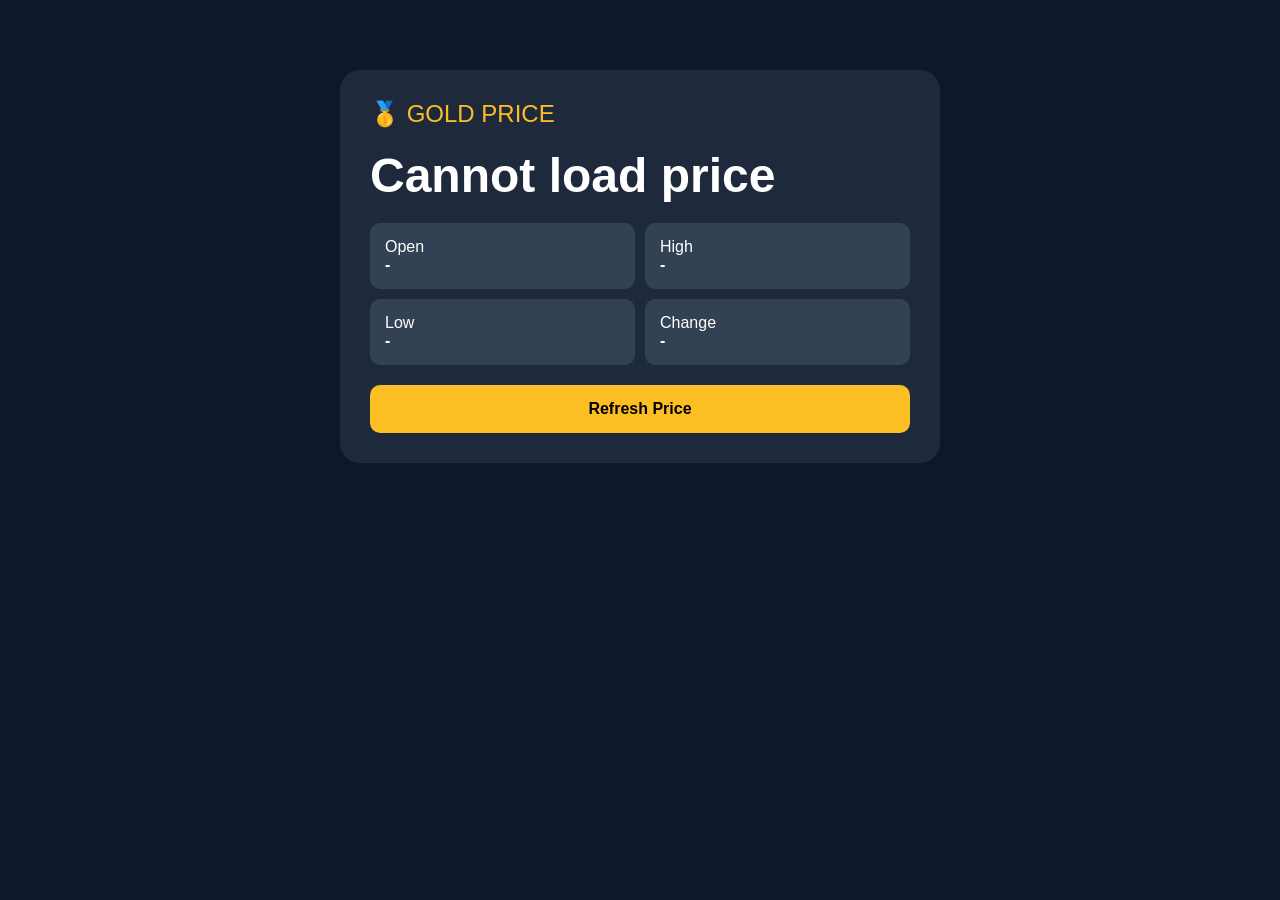
==== index.html @ ceb76544 "Create index.html" ====
<!DOCTYPE html>
<html lang="en">

<head>

<meta charset="UTF-8">

<meta
  name="viewport"
  content="width=device-width, initial-scale=1.0"
>

<title>Gold Price</title>

<style>

body {
  font-family: Arial, sans-serif;
  background: #0f172a;
  color: white;
  margin: 0;
  padding: 20px;
}

.container {
  max-width: 600px;
  margin: 50px auto;
}

.card {
  background: #1e293b;
  border-radius: 20px;
  padding: 30px;
}

.title {
  color: #fbbf24;
  font-size: 24px;
}

.price {
  font-size: 48px;
  font-weight: bold;
  margin: 20px 0;
}

.info {
  display: grid;
  grid-template-columns: 1fr 1fr;
  gap: 10px;
}

.item {
  background: #334155;
  padding: 15px;
  border-radius: 10px;
}

button {
  width: 100%;
  border: 0;
  padding: 15px;
  border-radius: 10px;

  background: #fbbf24;

  font-size: 16px;
  font-weight: bold;

  cursor: pointer;

  margin-top: 20px;
}

</style>

</head>


<body>

<div class="container">

<div class="card">

<div class="title">
🥇 GOLD PRICE
</div>

<div id="price" class="price">
Loading...
</div>

<div class="info">

<div class="item">
Open
<br>
<strong id="open">-</strong>
</div>

<div class="item">
High
<br>
<strong id="high">-</strong>
</div>

<div class="item">
Low
<br>
<strong id="low">-</strong>
</div>

<div class="item">
Change
<br>
<strong id="change">-</strong>
</div>

</div>


<button onclick="loadGold()">
Refresh Price
</button>

</div>

</div>


<script>

// ============================
// YOUR GOOGLE APPS SCRIPT URL
// ============================

const API_URL =
"https://script.google.com/macros/s/AKfycbwPgAa6dcOhNuG7QSFPsFVNl9gAFxqWnPQ32wuEBRjyB4yfTEB0nroHLc4cqM-3A8Am/exec";


// ============================
// LOAD GOLD PRICE
// ============================

async function loadGold() {

  document.getElementById("price").innerText =
    "Loading...";

  try {

    const response =
      await fetch(API_URL);

    const result =
      await response.json();

    console.log(result);

    if (!result.success) {
      throw new Error("API Error");
    }

    const gold = result.data;

    document.getElementById("price").innerText =
      "$" + Number(gold.price).toLocaleString();

    document.getElementById("open").innerText =
      gold.open || "-";

    document.getElementById("high").innerText =
      gold.high || "-";

    document.getElementById("low").innerText =
      gold.low || "-";

    document.getElementById("change").innerText =
      gold.change || "-";

  }

  catch(error) {

    console.error(error);

    document.getElementById("price").innerText =
      "Cannot load price";

  }

}


loadGold();


// AUTO REFRESH EVERY 60 SECONDS

setInterval(
  loadGold,
  60000
);

</script>

</body>

</html>
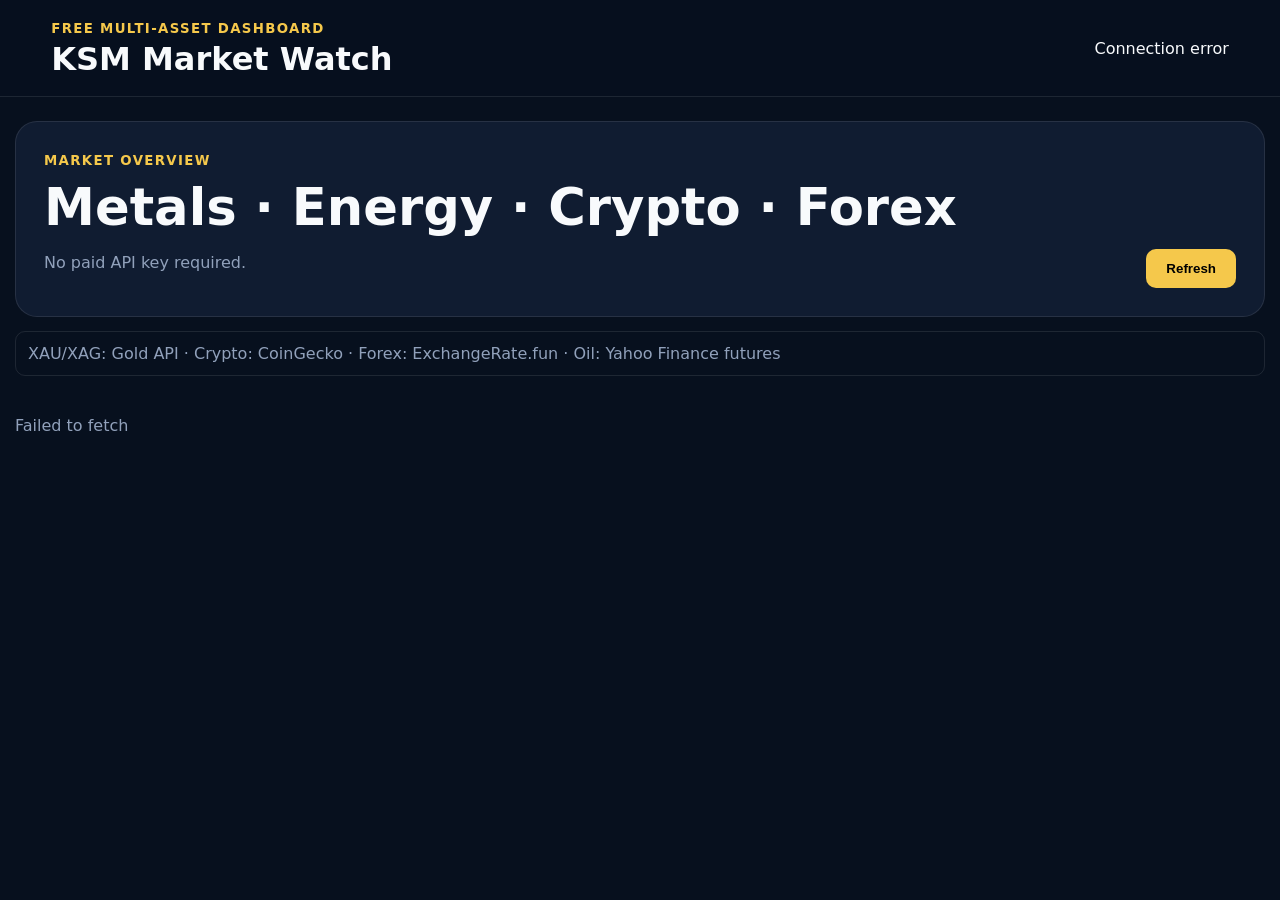
==== commit 1f4d577d: "Add files via upload" ====
--- a/index.html
+++ b/index.html
@@ -1,210 +1,6 @@
-<!DOCTYPE html>
-<html lang="en">
-
-<head>
-
-<meta charset="UTF-8">
-
-<meta
-  name="viewport"
-  content="width=device-width, initial-scale=1.0"
->
-
-<title>Gold Price</title>
-
-<style>
-
-body {
-  font-family: Arial, sans-serif;
-  background: #0f172a;
-  color: white;
-  margin: 0;
-  padding: 20px;
-}
-
-.container {
-  max-width: 600px;
-  margin: 50px auto;
-}
-
-.card {
-  background: #1e293b;
-  border-radius: 20px;
-  padding: 30px;
-}
-
-.title {
-  color: #fbbf24;
-  font-size: 24px;
-}
-
-.price {
-  font-size: 48px;
-  font-weight: bold;
-  margin: 20px 0;
-}
-
-.info {
-  display: grid;
-  grid-template-columns: 1fr 1fr;
-  gap: 10px;
-}
-
-.item {
-  background: #334155;
-  padding: 15px;
-  border-radius: 10px;
-}
-
-button {
-  width: 100%;
-  border: 0;
-  padding: 15px;
-  border-radius: 10px;
-
-  background: #fbbf24;
-
-  font-size: 16px;
-  font-weight: bold;
-
-  cursor: pointer;
-
-  margin-top: 20px;
-}
-
-</style>
-
-</head>
-
-
-<body>
-
-<div class="container">
-
-<div class="card">
-
-<div class="title">
-🥇 GOLD PRICE
-</div>
-
-<div id="price" class="price">
-Loading...
-</div>
-
-<div class="info">
-
-<div class="item">
-Open
-<br>
-<strong id="open">-</strong>
-</div>
-
-<div class="item">
-High
-<br>
-<strong id="high">-</strong>
-</div>
-
-<div class="item">
-Low
-<br>
-<strong id="low">-</strong>
-</div>
-
-<div class="item">
-Change
-<br>
-<strong id="change">-</strong>
-</div>
-
-</div>
-
-
-<button onclick="loadGold()">
-Refresh Price
-</button>
-
-</div>
-
-</div>
-
-
-<script>
-
-// ============================
-// YOUR GOOGLE APPS SCRIPT URL
-// ============================
-
-const API_URL =
-"https://script.google.com/macros/s/AKfycbwPgAa6dcOhNuG7QSFPsFVNl9gAFxqWnPQ32wuEBRjyB4yfTEB0nroHLc4cqM-3A8Am/exec";
-
-
-// ============================
-// LOAD GOLD PRICE
-// ============================
-
-async function loadGold() {
-
-  document.getElementById("price").innerText =
-    "Loading...";
-
-  try {
-
-    const response =
-      await fetch(API_URL);
-
-    const result =
-      await response.json();
-
-    console.log(result);
-
-    if (!result.success) {
-      throw new Error("API Error");
-    }
-
-    const gold = result.data;
-
-    document.getElementById("price").innerText =
-      "$" + Number(gold.price).toLocaleString();
-
-    document.getElementById("open").innerText =
-      gold.open || "-";
-
-    document.getElementById("high").innerText =
-      gold.high || "-";
-
-    document.getElementById("low").innerText =
-      gold.low || "-";
-
-    document.getElementById("change").innerText =
-      gold.change || "-";
-
-  }
-
-  catch(error) {
-
-    console.error(error);
-
-    document.getElementById("price").innerText =
-      "Cannot load price";
-
-  }
-
-}
-
-
-loadGold();
-
-
-// AUTO REFRESH EVERY 60 SECONDS
-
-setInterval(
-  loadGold,
-  60000
-);
-
-</script>
-
-</body>
-
-</html>
+<!doctype html><html><head><meta charset="utf-8"><meta name="viewport" content="width=device-width,initial-scale=1"><title>KSM Market Watch</title><link rel="stylesheet" href="style.css"></head><body>
+<header><div><small>FREE MULTI-ASSET DASHBOARD</small><h1>KSM Market Watch</h1></div><div id="status">Connecting…</div></header>
+<main><section class="hero"><div><small>MARKET OVERVIEW</small><h2>Metals · Energy · Crypto · Forex</h2><p>No paid API key required.</p></div><button id="refresh">Refresh</button></section>
+<div class="note">XAU/XAG: Gold API · Crypto: CoinGecko · Forex: ExchangeRate.fun · Oil: Yahoo Finance futures</div>
+<nav id="filters"></nav><div id="msg">Loading…</div><section id="grid"></section></main>
+<script src="app.js"></script></body></html>
--- a/style.css
+++ b/style.css
@@ -0,0 +1 @@
+*{box-sizing:border-box}body{margin:0;background:#07101e;color:#f8fafc;font-family:system-ui,-apple-system,Segoe UI,sans-serif}header{padding:18px 4vw;border-bottom:1px solid #ffffff18;display:flex;justify-content:space-between;align-items:center;position:sticky;top:0;background:#07101eee;z-index:5}small{color:#91a1bb}header small,.hero small{color:#f5c84b;font-weight:800;letter-spacing:.1em}h1{margin:3px 0 0}main{width:min(1250px,calc(100% - 24px));margin:24px auto}.hero{background:#101c31;border:1px solid #ffffff18;border-radius:22px;padding:28px;display:flex;justify-content:space-between;align-items:end;gap:20px}.hero h2{font-size:clamp(1.8rem,5vw,3.2rem);margin:8px 0}.hero p{color:#91a1bb}.hero button{background:#f5c84b;border:0;border-radius:10px;padding:12px 20px;font-weight:800}.note{margin:14px 0;padding:12px;border:1px solid #ffffff18;border-radius:10px;color:#91a1bb}nav{display:flex;gap:8px;overflow:auto;padding:10px 0 16px}nav button{background:transparent;color:#91a1bb;border:1px solid #ffffff18;border-radius:999px;padding:8px 13px}nav button.active{background:#17253d;color:white;border-color:#f5c84b66}#msg{color:#91a1bb;margin-bottom:12px}#grid{display:grid;grid-template-columns:repeat(3,1fr);gap:14px}article{background:#101c31;border:1px solid #ffffff18;border-radius:17px;padding:18px}.top{display:flex;justify-content:space-between}.top span{font-size:.7rem;color:#91a1bb;background:#17253d;padding:5px 8px;border-radius:7px}article h3{font-size:2rem;margin:24px 0 6px}.green{color:#31d68a}.red{color:#ff6279}.muted{color:#91a1bb}.stats{display:grid;grid-template-columns:repeat(4,1fr);gap:7px;border-top:1px solid #ffffff18;padding-top:14px;margin-top:16px;color:#91a1bb;font-size:.68rem}.stats b{display:block;color:white;font-size:.77rem;margin-top:4px}article footer{margin-top:13px;color:#91a1bb;font-size:.67rem}@media(max-width:900px){#grid{grid-template-columns:repeat(2,1fr)}}@media(max-width:600px){#grid{grid-template-columns:1fr}.hero{flex-direction:column;align-items:stretch}header{font-size:.8rem}}
